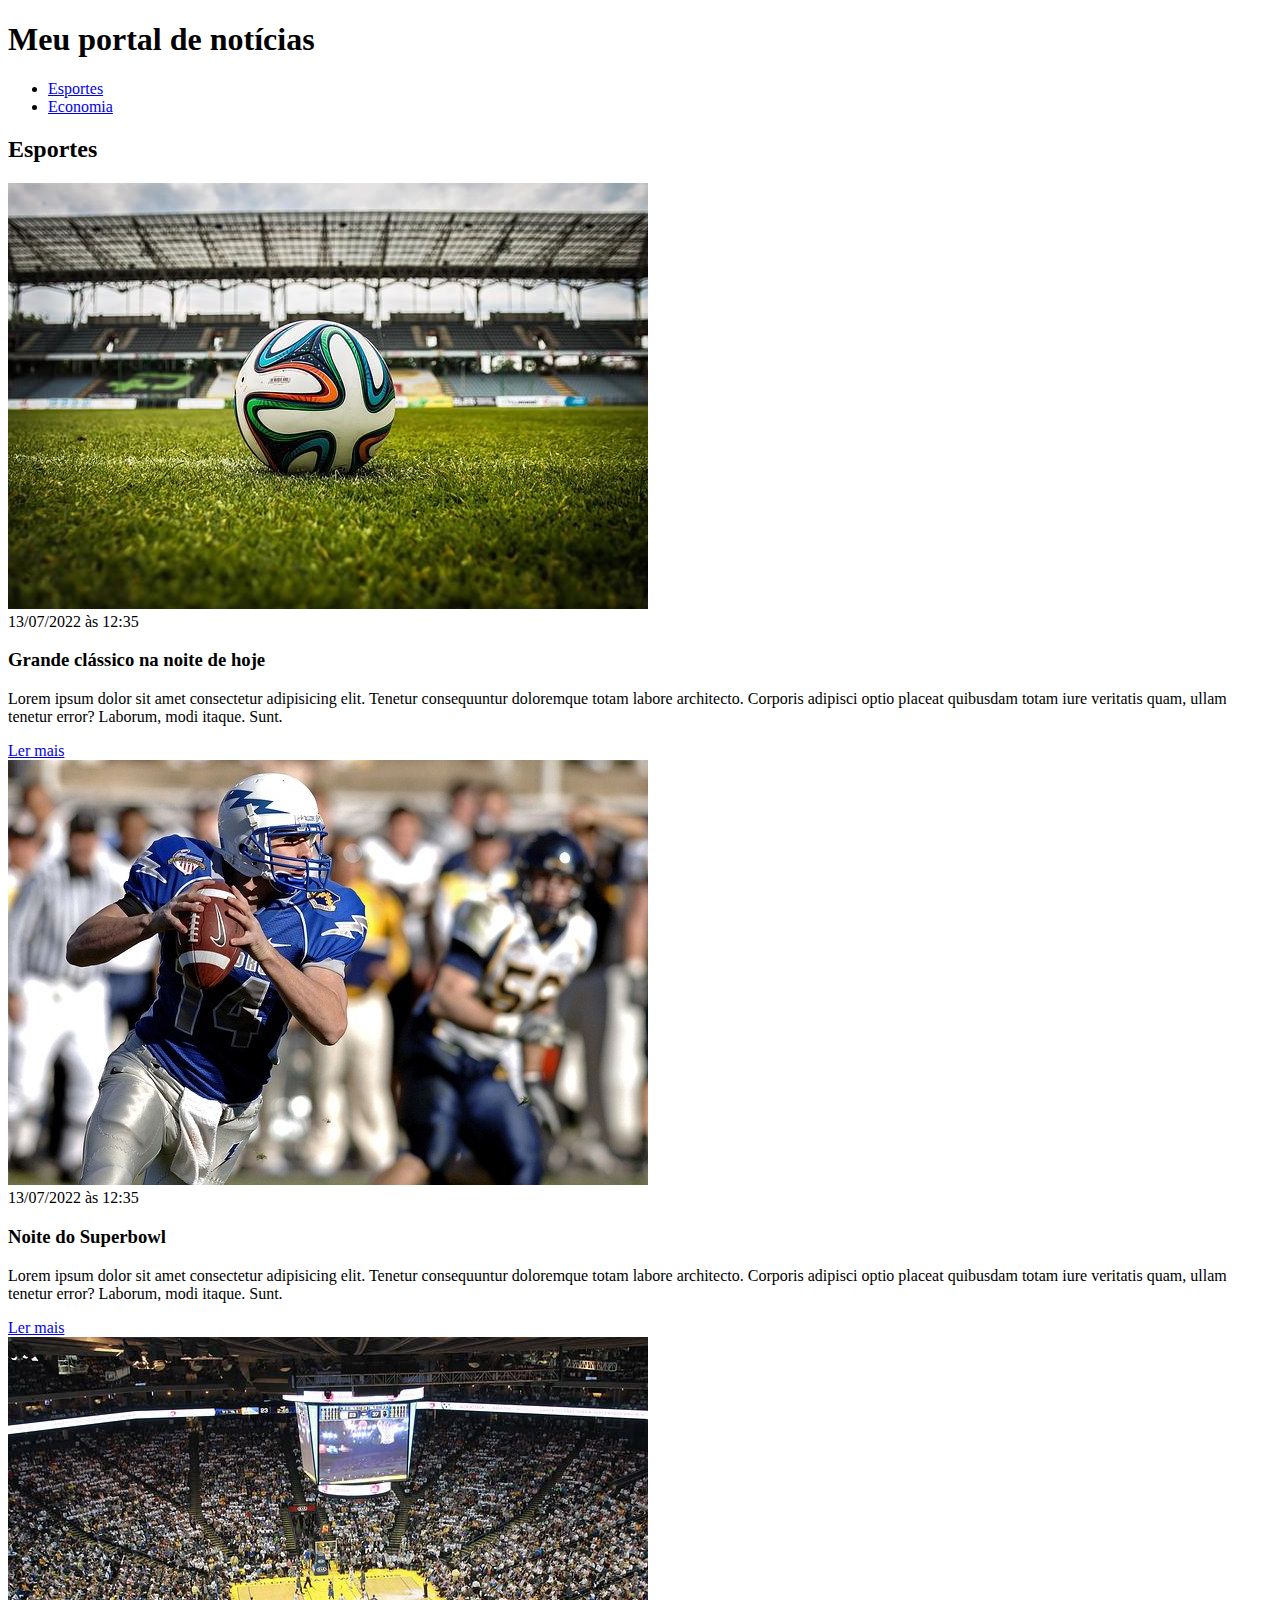
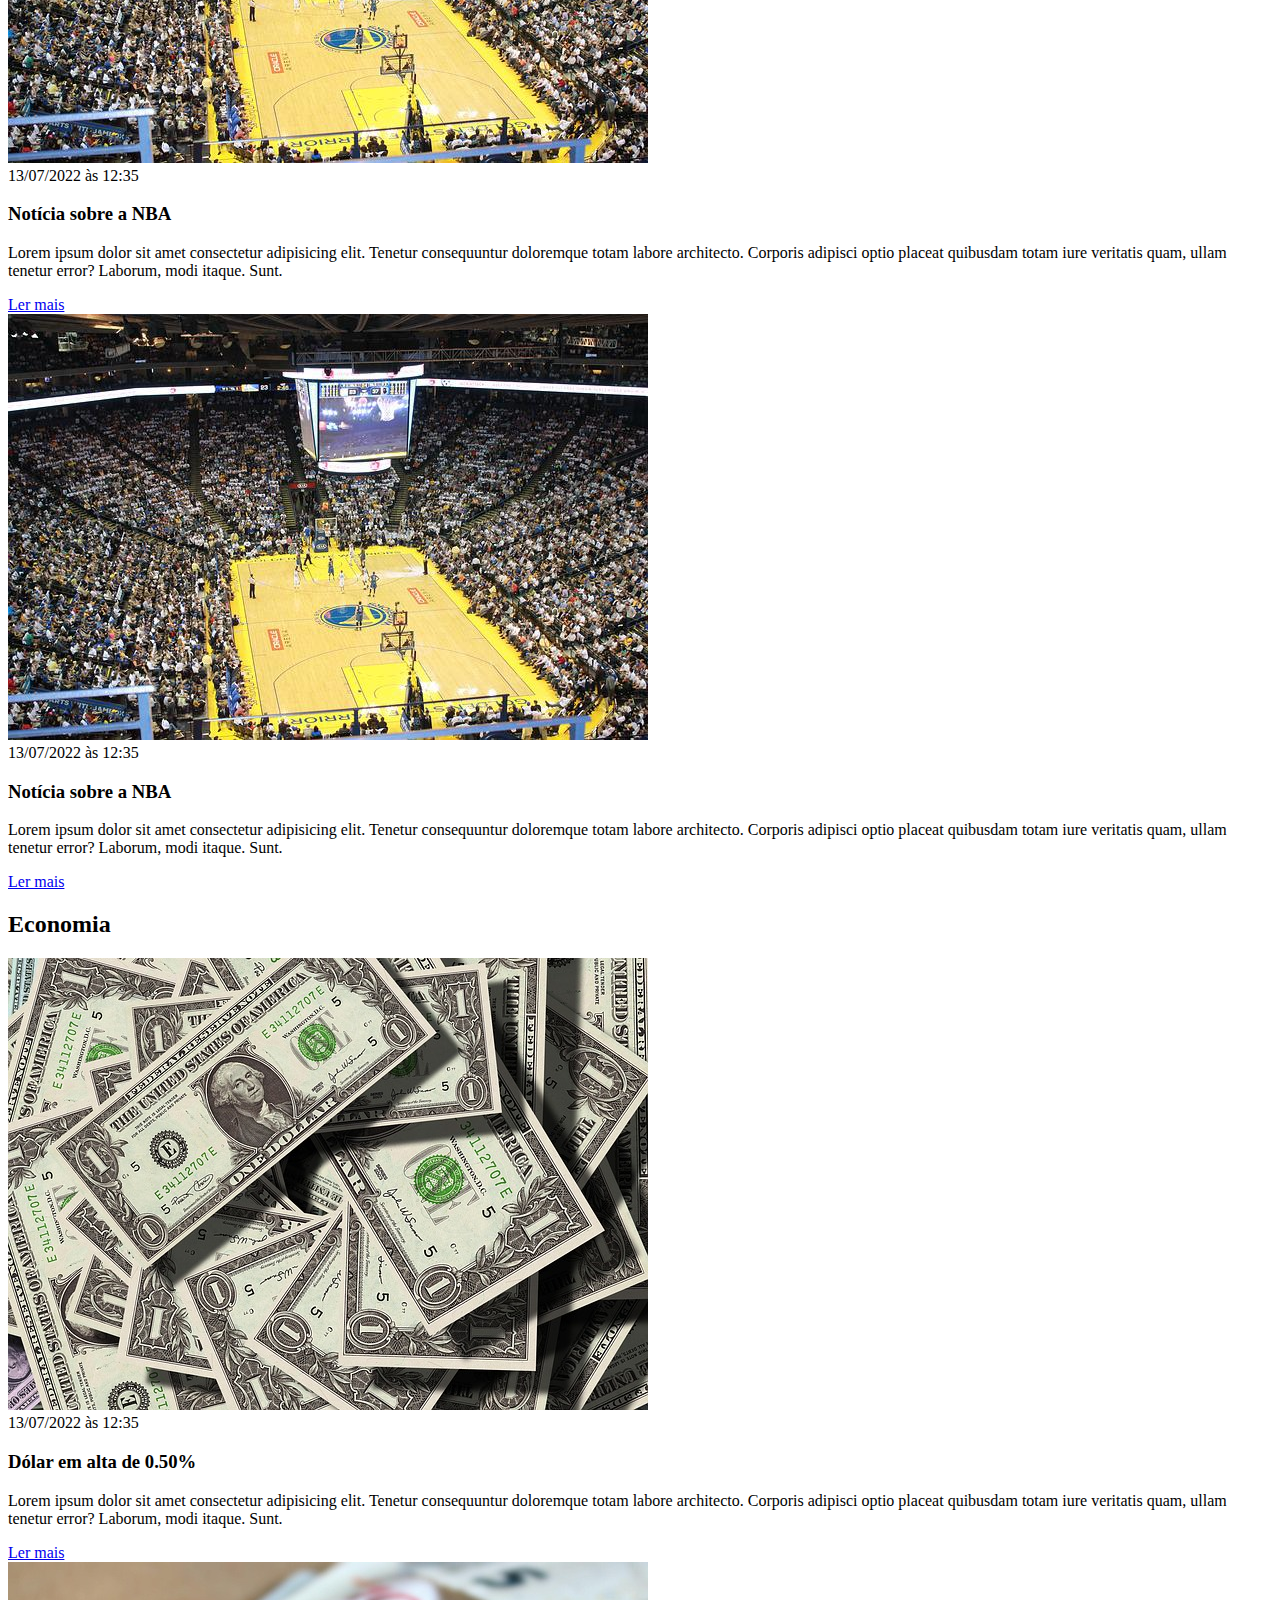
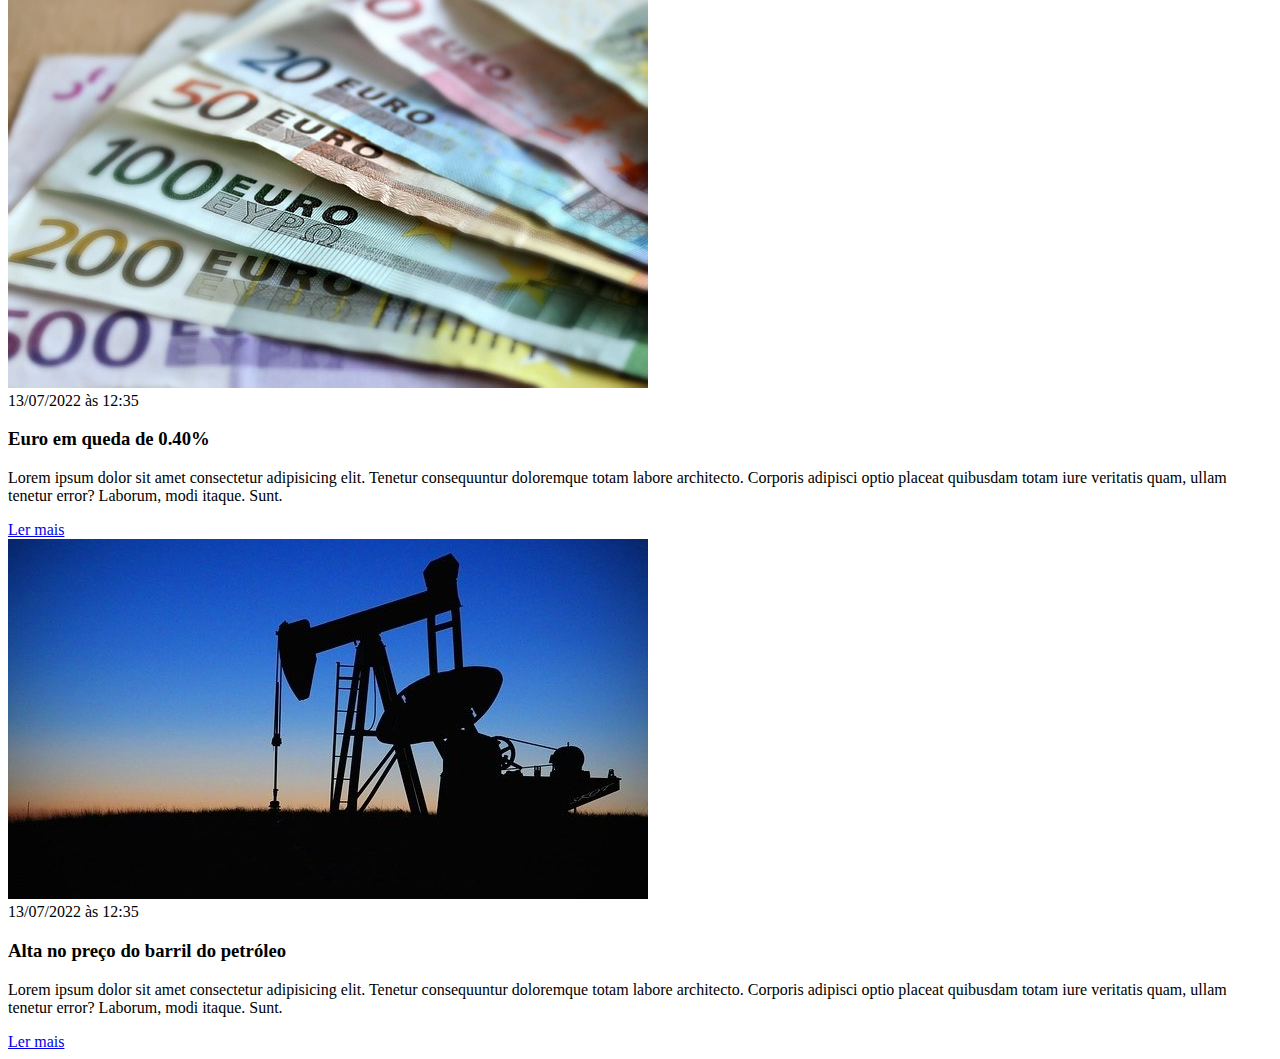
==== css/index.html @ 072e54cf "First commit" ====
<!DOCTYPE html>
<html lang="pt-BR">
<head>
    <meta charset="UTF-8">
    <meta http-equiv="X-UA-Compatible" content="IE=edge">
    <meta name="viewport" content="width=device-width, initial-scale=1.0">
    <title>Meu portal de notícias</title>
    <link rel="stylesheet" href="./main.css" />
</head>
<body>
    <header>
        <h1>Meu portal de notícias</h1>
        <nav>
            <ul>
                <li>
                    <a href="#sports" title="Ir para a seção de esportes">Esportes</a>
                </li>
                <li>
                    <a href="#economy" title="Ir para a seção de notícias">Economia</a>
                </li>
            </ul>
        </nav>
    </header>
    <section>
        <h2>Esportes</h2>
        <article>
            <img src="./imagens/futebol.jpg" alt="Bola de futebol no gramado" />
            <header>
                <time>13/07/2022 às 12:35</time>
            </header>
            <h3>Grande clássico na noite de hoje</h3>
            <p>
                Lorem ipsum dolor sit amet consectetur adipisicing elit. Tenetur consequuntur doloremque totam labore architecto. Corporis adipisci optio placeat quibusdam totam iure veritatis quam, ullam tenetur error? Laborum, modi itaque. Sunt.
            </p>
            <a href="#" title="Leia a notícia completa">Ler mais</a>
        </article>
        <article>
            <img src="./imagens/futebol-americano.jpg" alt="Jogador de futebol americano correndo com a bola na mão" />
            <header>
                <time>13/07/2022 às 12:35</time>
            </header>
            <h3>Noite do Superbowl</h3>
            <p>
                Lorem ipsum dolor sit amet consectetur adipisicing elit. Tenetur consequuntur doloremque totam labore architecto. Corporis adipisci optio placeat quibusdam totam iure veritatis quam, ullam tenetur error? Laborum, modi itaque. Sunt.
            </p>
            <a href="#" title="Leia a notícia completa">Ler mais</a>
        </article>
        <article>
            <img src="./imagens/basquete.jpg" title="Vista aérea de uma quadra de basquete" />
            <header>
                <time>13/07/2022 às 12:35</time>
            </header>
            <h3>Notícia sobre a NBA</h3>
            <p>
                Lorem ipsum dolor sit amet consectetur adipisicing elit. Tenetur consequuntur doloremque totam labore architecto. Corporis adipisci optio placeat quibusdam totam iure veritatis quam, ullam tenetur error? Laborum, modi itaque. Sunt.
            </p>
            <a href="#" title="Leia a notícia completa">Ler mais</a>
        </article>
        <article>
            <img src="./imagens/basquete.jpg" title="Vista aérea de uma quadra de basquete" />
            <header>
                <time>13/07/2022 às 12:35</time>
            </header>
            <h3>Notícia sobre a NBA</h3>
            <p>
                Lorem ipsum dolor sit amet consectetur adipisicing elit. Tenetur consequuntur doloremque totam labore architecto. Corporis adipisci optio placeat quibusdam totam iure veritatis quam, ullam tenetur error? Laborum, modi itaque. Sunt.
            </p>
            <a href="#" title="Leia a notícia completa">Ler mais</a>
        </article>
    </section>
    <section>
        <h2>Economia</h2>
        <article>
            <img src="./imagens/dolares.jpg" alt="Muitos dólares" />
            <header>
                <time>13/07/2022 às 12:35</time>
            </header>
            <h3>Dólar em alta de 0.50%</h3>
            <p>
                Lorem ipsum dolor sit amet consectetur adipisicing elit. Tenetur consequuntur doloremque totam labore architecto. Corporis adipisci optio placeat quibusdam totam iure veritatis quam, ullam tenetur error? Laborum, modi itaque. Sunt.
            </p>
            <a href="#" title="Leia a notícia completa">Ler mais</a>
        </article>
        <article>
            <img src="./imagens/euro.jpg" alt="Várias notas de euro" />
            <header>
                <time>13/07/2022 às 12:35</time>
            </header>
            <h3>Euro em queda de 0.40%</h3>
            <p>
                Lorem ipsum dolor sit amet consectetur adipisicing elit. Tenetur consequuntur doloremque totam labore architecto. Corporis adipisci optio placeat quibusdam totam iure veritatis quam, ullam tenetur error? Laborum, modi itaque. Sunt.
            </p>
            <a href="#" title="Leia a notícia completa">Ler mais</a>
        </article>
        <article>
            <img src="./imagens/petroleo.jpg" alt="Extração de petróleo" />
            <header>
                <time>13/07/2022 às 12:35</time>
            </header>
            <h3>Alta no preço do barril do petróleo</h3>
            <p>
                Lorem ipsum dolor sit amet consectetur adipisicing elit. Tenetur consequuntur doloremque totam labore architecto. Corporis adipisci optio placeat quibusdam totam iure veritatis quam, ullam tenetur error? Laborum, modi itaque. Sunt.
            </p>
            <a href="#" title="Leia a notícia completa">Ler mais</a>
        </article>
    </section>
</body>
</html>
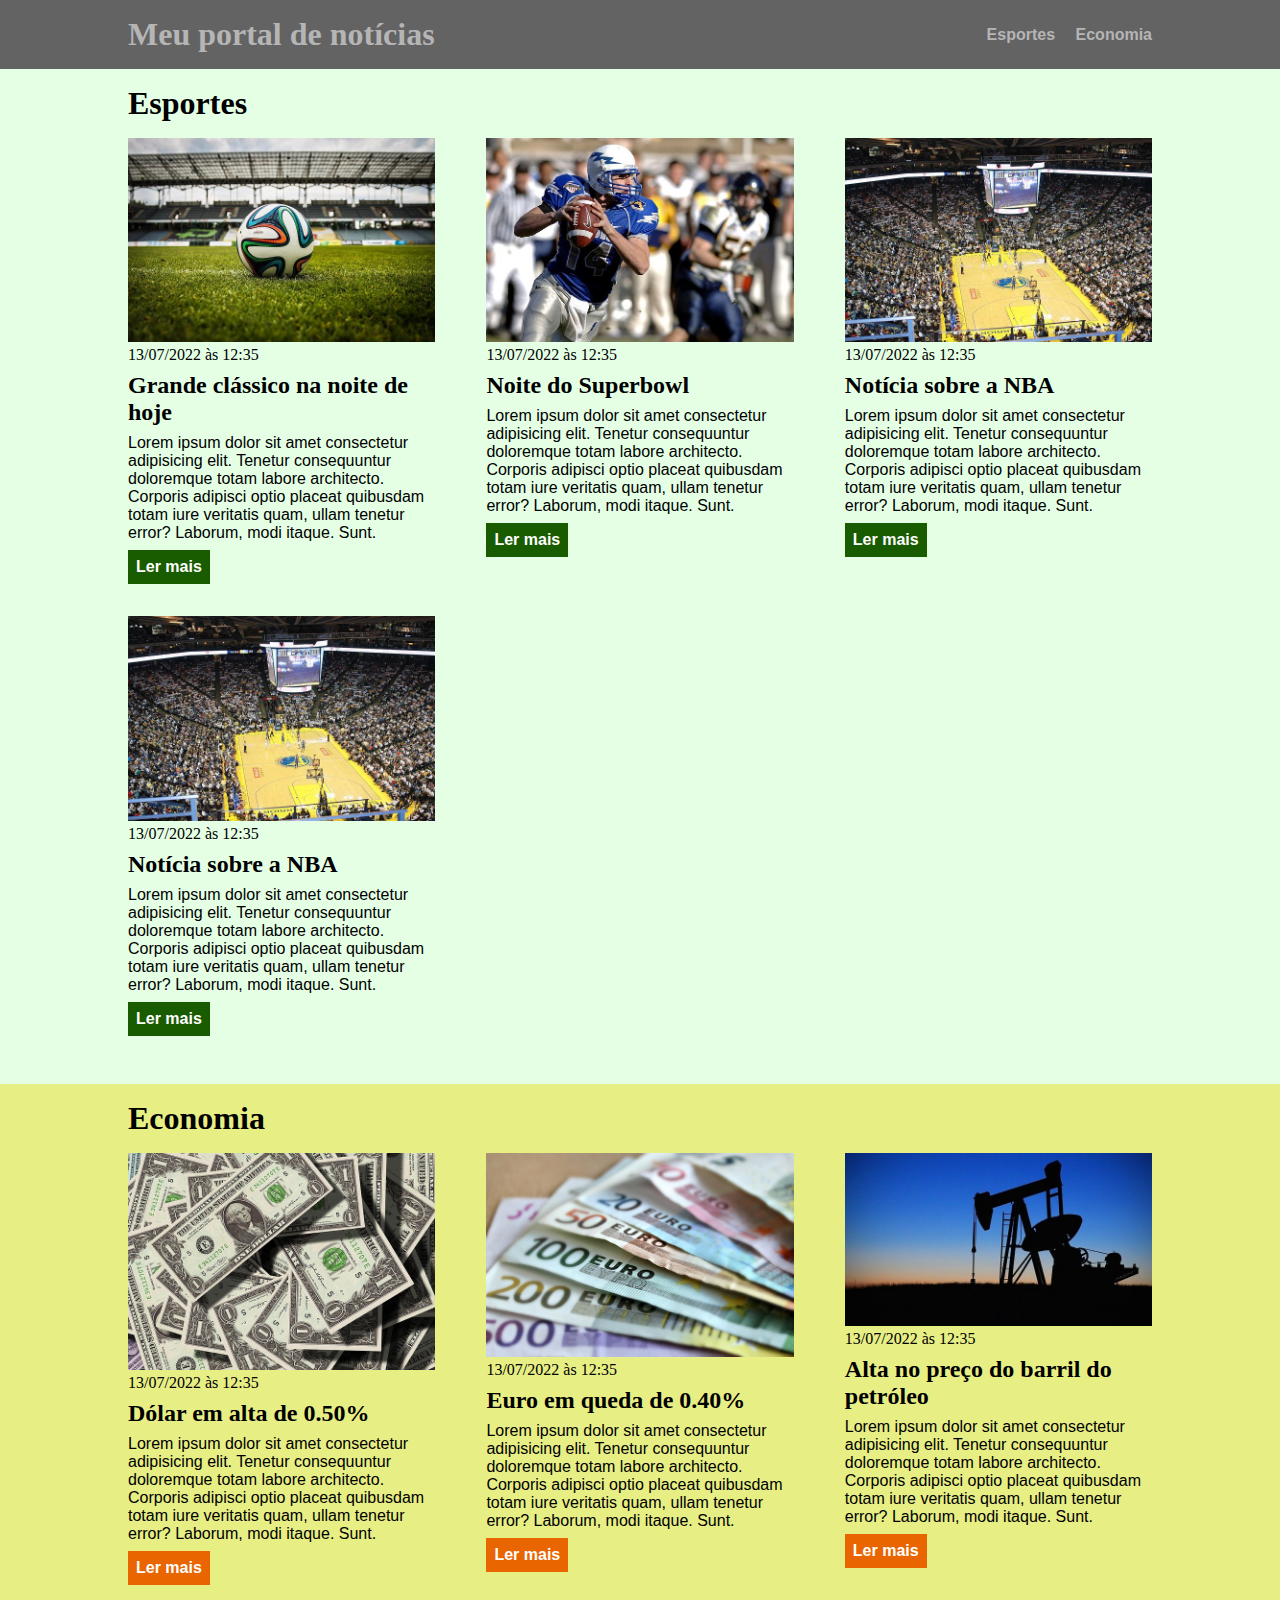
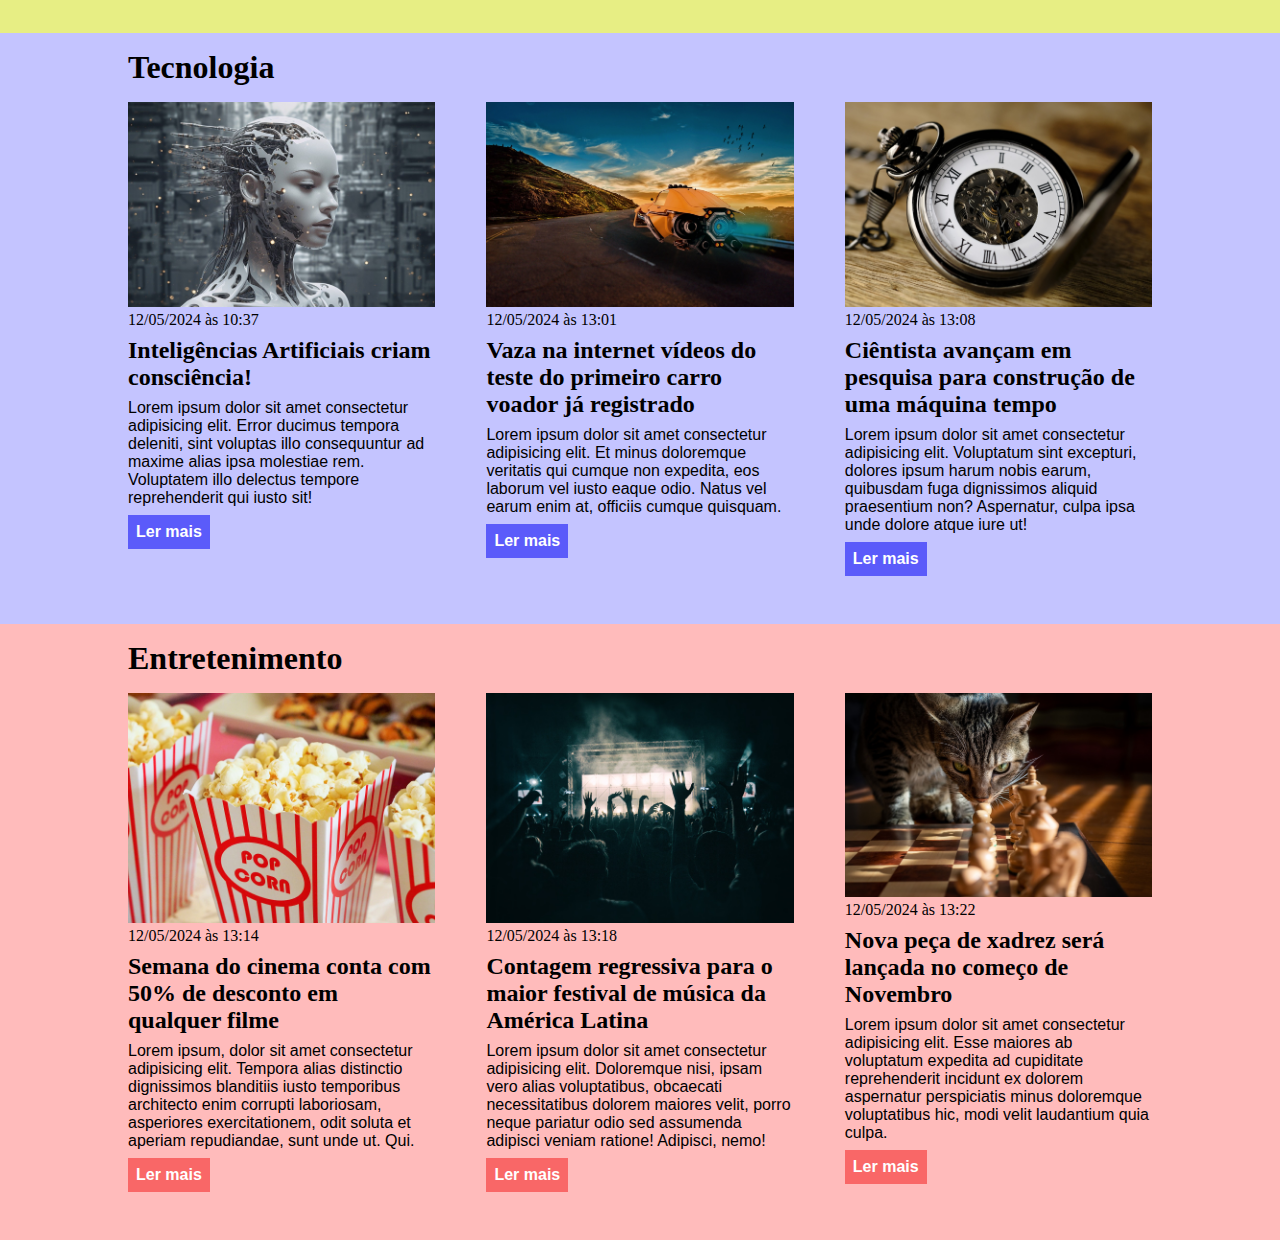
==== commit 58734396: "Exercício terminado" ====
--- a/css/index.html
+++ b/css/index.html
@@ -9,100 +9,178 @@
 </head>
 <body>
     <header>
-        <h1>Meu portal de notícias</h1>
-        <nav>
-            <ul>
-                <li>
-                    <a href="#sports" title="Ir para a seção de esportes">Esportes</a>
-                </li>
-                <li>
-                    <a href="#economy" title="Ir para a seção de notícias">Economia</a>
-                </li>
-            </ul>
-        </nav>
+        <div class="container">
+            <h1>Meu portal de notícias</h1>
+            <nav>
+                <ul>
+                    <li>
+                        <a href="#sports" title="Ir para a seção de esportes">Esportes</a>
+                    </li>
+                    <li>
+                        <a href="#economy" title="Ir para a seção de notícias">Economia</a>
+                    </li>
+                </ul>
+            </nav>
+        </div>
     </header>
-    <section>
-        <h2>Esportes</h2>
-        <article>
-            <img src="./imagens/futebol.jpg" alt="Bola de futebol no gramado" />
-            <header>
-                <time>13/07/2022 às 12:35</time>
-            </header>
-            <h3>Grande clássico na noite de hoje</h3>
-            <p>
-                Lorem ipsum dolor sit amet consectetur adipisicing elit. Tenetur consequuntur doloremque totam labore architecto. Corporis adipisci optio placeat quibusdam totam iure veritatis quam, ullam tenetur error? Laborum, modi itaque. Sunt.
-            </p>
-            <a href="#" title="Leia a notícia completa">Ler mais</a>
-        </article>
-        <article>
-            <img src="./imagens/futebol-americano.jpg" alt="Jogador de futebol americano correndo com a bola na mão" />
-            <header>
-                <time>13/07/2022 às 12:35</time>
-            </header>
-            <h3>Noite do Superbowl</h3>
-            <p>
-                Lorem ipsum dolor sit amet consectetur adipisicing elit. Tenetur consequuntur doloremque totam labore architecto. Corporis adipisci optio placeat quibusdam totam iure veritatis quam, ullam tenetur error? Laborum, modi itaque. Sunt.
-            </p>
-            <a href="#" title="Leia a notícia completa">Ler mais</a>
-        </article>
-        <article>
-            <img src="./imagens/basquete.jpg" title="Vista aérea de uma quadra de basquete" />
-            <header>
-                <time>13/07/2022 às 12:35</time>
-            </header>
-            <h3>Notícia sobre a NBA</h3>
-            <p>
-                Lorem ipsum dolor sit amet consectetur adipisicing elit. Tenetur consequuntur doloremque totam labore architecto. Corporis adipisci optio placeat quibusdam totam iure veritatis quam, ullam tenetur error? Laborum, modi itaque. Sunt.
-            </p>
-            <a href="#" title="Leia a notícia completa">Ler mais</a>
-        </article>
-        <article>
-            <img src="./imagens/basquete.jpg" title="Vista aérea de uma quadra de basquete" />
-            <header>
-                <time>13/07/2022 às 12:35</time>
-            </header>
-            <h3>Notícia sobre a NBA</h3>
-            <p>
-                Lorem ipsum dolor sit amet consectetur adipisicing elit. Tenetur consequuntur doloremque totam labore architecto. Corporis adipisci optio placeat quibusdam totam iure veritatis quam, ullam tenetur error? Laborum, modi itaque. Sunt.
-            </p>
-            <a href="#" title="Leia a notícia completa">Ler mais</a>
-        </article>
+    <section id="sports">
+        <div class="container">
+            <h2>Esportes</h2>
+            <div class="articles">
+                <article>
+                    <img src="./imagens/futebol.jpg" alt="Bola de futebol no gramado" />
+                    <header>
+                        <time>13/07/2022 às 12:35</time>
+                    </header>
+                    <h3>Grande clássico na noite de hoje</h3>
+                    <p>
+                        Lorem ipsum dolor sit amet consectetur adipisicing elit. Tenetur consequuntur doloremque totam labore architecto. Corporis adipisci optio placeat quibusdam totam iure veritatis quam, ullam tenetur error? Laborum, modi itaque. Sunt.
+                    </p>
+                    <a href="#" title="Leia a notícia completa">Ler mais</a>
+                </article>
+                <article>
+                    <img src="./imagens/futebol-americano.jpg" alt="Jogador de futebol americano correndo com a bola na mão" />
+                    <header>
+                        <time>13/07/2022 às 12:35</time>
+                    </header>
+                    <h3>Noite do Superbowl</h3>
+                    <p>
+                        Lorem ipsum dolor sit amet consectetur adipisicing elit. Tenetur consequuntur doloremque totam labore architecto. Corporis adipisci optio placeat quibusdam totam iure veritatis quam, ullam tenetur error? Laborum, modi itaque. Sunt.
+                    </p>
+                    <a href="#" title="Leia a notícia completa">Ler mais</a>
+                </article>
+                <article>
+                    <img src="./imagens/basquete.jpg" title="Vista aérea de uma quadra de basquete" />
+                    <header>
+                        <time>13/07/2022 às 12:35</time>
+                    </header>
+                    <h3>Notícia sobre a NBA</h3>
+                    <p>
+                        Lorem ipsum dolor sit amet consectetur adipisicing elit. Tenetur consequuntur doloremque totam labore architecto. Corporis adipisci optio placeat quibusdam totam iure veritatis quam, ullam tenetur error? Laborum, modi itaque. Sunt.
+                    </p>
+                    <a href="#" title="Leia a notícia completa">Ler mais</a>
+                </article>
+                <article>
+                    <img src="./imagens/basquete.jpg" title="Vista aérea de uma quadra de basquete" />
+                    <header>
+                        <time>13/07/2022 às 12:35</time>
+                    </header>
+                    <h3>Notícia sobre a NBA</h3>
+                    <p>
+                        Lorem ipsum dolor sit amet consectetur adipisicing elit. Tenetur consequuntur doloremque totam labore architecto. Corporis adipisci optio placeat quibusdam totam iure veritatis quam, ullam tenetur error? Laborum, modi itaque. Sunt.
+                    </p>
+                    <a href="#" title="Leia a notícia completa">Ler mais</a>
+                </article>
+            </div>
+        </div>
     </section>
-    <section>
-        <h2>Economia</h2>
-        <article>
-            <img src="./imagens/dolares.jpg" alt="Muitos dólares" />
-            <header>
-                <time>13/07/2022 às 12:35</time>
-            </header>
-            <h3>Dólar em alta de 0.50%</h3>
-            <p>
-                Lorem ipsum dolor sit amet consectetur adipisicing elit. Tenetur consequuntur doloremque totam labore architecto. Corporis adipisci optio placeat quibusdam totam iure veritatis quam, ullam tenetur error? Laborum, modi itaque. Sunt.
-            </p>
-            <a href="#" title="Leia a notícia completa">Ler mais</a>
-        </article>
-        <article>
-            <img src="./imagens/euro.jpg" alt="Várias notas de euro" />
-            <header>
-                <time>13/07/2022 às 12:35</time>
-            </header>
-            <h3>Euro em queda de 0.40%</h3>
-            <p>
-                Lorem ipsum dolor sit amet consectetur adipisicing elit. Tenetur consequuntur doloremque totam labore architecto. Corporis adipisci optio placeat quibusdam totam iure veritatis quam, ullam tenetur error? Laborum, modi itaque. Sunt.
-            </p>
-            <a href="#" title="Leia a notícia completa">Ler mais</a>
-        </article>
-        <article>
-            <img src="./imagens/petroleo.jpg" alt="Extração de petróleo" />
-            <header>
-                <time>13/07/2022 às 12:35</time>
-            </header>
-            <h3>Alta no preço do barril do petróleo</h3>
-            <p>
-                Lorem ipsum dolor sit amet consectetur adipisicing elit. Tenetur consequuntur doloremque totam labore architecto. Corporis adipisci optio placeat quibusdam totam iure veritatis quam, ullam tenetur error? Laborum, modi itaque. Sunt.
-            </p>
-            <a href="#" title="Leia a notícia completa">Ler mais</a>
-        </article>
+    <section id="economy">
+        <div class="container">
+            <h2>Economia</h2>
+            <div class="articles">
+                <article>
+                    <img src="./imagens/dolares.jpg" alt="Muitos dólares" />
+                    <header>
+                        <time>13/07/2022 às 12:35</time>
+                    </header>
+                    <h3>Dólar em alta de 0.50%</h3>
+                    <p>
+                        Lorem ipsum dolor sit amet consectetur adipisicing elit. Tenetur consequuntur doloremque totam labore architecto. Corporis adipisci optio placeat quibusdam totam iure veritatis quam, ullam tenetur error? Laborum, modi itaque. Sunt.
+                    </p>
+                    <a href="#" title="Leia a notícia completa">Ler mais</a>
+                </article>
+                <article>
+                    <img src="./imagens/euro.jpg" alt="Várias notas de euro" />
+                    <header>
+                        <time>13/07/2022 às 12:35</time>
+                    </header>
+                    <h3>Euro em queda de 0.40%</h3>
+                    <p>
+                        Lorem ipsum dolor sit amet consectetur adipisicing elit. Tenetur consequuntur doloremque totam labore architecto. Corporis adipisci optio placeat quibusdam totam iure veritatis quam, ullam tenetur error? Laborum, modi itaque. Sunt.
+                    </p>
+                    <a href="#" title="Leia a notícia completa">Ler mais</a>
+                </article>
+                <article>
+                    <img src="./imagens/petroleo.jpg" alt="Extração de petróleo" />
+                    <header>
+                        <time>13/07/2022 às 12:35</time>
+                    </header>
+                    <h3>Alta no preço do barril do petróleo</h3>
+                    <p>
+                        Lorem ipsum dolor sit amet consectetur adipisicing elit. Tenetur consequuntur doloremque totam labore architecto. Corporis adipisci optio placeat quibusdam totam iure veritatis quam, ullam tenetur error? Laborum, modi itaque. Sunt.
+                    </p>
+                    <a href="#" title="Leia a notícia completa">Ler mais</a>
+                </article>
+            </div>
+        </div>
+    </section>
+    <section id="tecnology">
+        <div class="container">
+            <h2>Tecnologia</h2>
+            <div class="articles">
+                <article>
+                    <img src="/css/imagens/ia.jpg" alt="Inteligência Artificial">
+                    <header>
+                        <time>12/05/2024 às 10:37</time>
+                    </header>
+                    <h3>Inteligências Artificiais criam consciência!</h3>
+                    <p>Lorem ipsum dolor sit amet consectetur adipisicing elit. Error ducimus tempora deleniti, sint voluptas illo consequuntur ad maxime alias ipsa molestiae rem. Voluptatem illo delectus tempore reprehenderit qui iusto sit!</p>
+                    <a href="#" title="Leia a notícia completa">Ler mais</a>
+                </article>
+                <article>
+                    <img src="/css/imagens/carro-voador.jpg" alt="Carro Voador">
+                    <header>
+                        <time>12/05/2024 às 13:01</time>
+                    </header>
+                    <h3>Vaza na internet vídeos do teste do primeiro carro voador já registrado</h3>
+                    <p>Lorem ipsum dolor sit amet consectetur adipisicing elit. Et minus doloremque veritatis qui cumque non expedita, eos laborum vel iusto eaque odio. Natus vel earum enim at, officiis cumque quisquam.</p>
+                    <a href="#" title="Leia a notícia completa">Ler mais</a>
+                </article>
+                <article>
+                    <img src="/css/imagens/viajem-temporal.jpg" alt="Viagem no tempo é estudado">
+                    <header>
+                        <time>12/05/2024 às 13:08</time>
+                    </header>
+                    <h3>Ciêntista avançam em pesquisa para construção de uma máquina tempo</h3>
+                    <p>Lorem ipsum dolor sit amet consectetur adipisicing elit. Voluptatum sint excepturi, dolores ipsum harum nobis earum, quibusdam fuga dignissimos aliquid praesentium non? Aspernatur, culpa ipsa unde dolore atque iure ut!</p>
+                    <a href="#" title="Leia a notícia completa">Ler mais</a>
+                </article>
+            </div>
+        </div>
+    </section>
+    <section id="entretenimento">
+        <div class="container">
+            <h2>Entretenimento</h2>
+            <div class="articles">
+                <article>
+                    <img src="/css/imagens/semana-cinema.jpg" alt="Semana do Cinema">
+                    <header>
+                        <time>12/05/2024 às 13:14</time>
+                    </header>
+                    <h3>Semana do cinema conta com 50% de desconto em qualquer filme</h3>
+                    <p>Lorem ipsum, dolor sit amet consectetur adipisicing elit. Tempora alias distinctio dignissimos blanditiis iusto temporibus architecto enim corrupti laboriosam, asperiores exercitationem, odit soluta et aperiam repudiandae, sunt unde ut. Qui.</p>
+                    <a href="#" title="Leia a notícia completa">Ler mais</a>
+                </article>
+                <article>
+                    <img src="/css/imagens/festival.jpg" alt="Maior festival de música da América Latina">
+                    <header>
+                        <time>12/05/2024 às 13:18</time>
+                    </header>
+                    <h3>Contagem regressiva para o maior festival de música da América Latina</h3>
+                    <p>Lorem ipsum dolor sit amet consectetur adipisicing elit. Doloremque nisi, ipsam vero alias voluptatibus, obcaecati necessitatibus dolorem maiores velit, porro neque pariatur odio sed assumenda adipisci veniam ratione! Adipisci, nemo!</p>
+                    <a href="#" title="Leia a notícia completa">Ler mais</a>
+                </article>
+                <article>
+                    <img src="/css/imagens/xadrez2.jpg" alt="Xadrez 2">
+                    <header>
+                        <time>12/05/2024 às 13:22</time>
+                    </header>
+                    <h3>Nova peça de xadrez será lançada no começo de Novembro</h3>
+                    <p>Lorem ipsum dolor sit amet consectetur adipisicing elit. Esse maiores ab voluptatum expedita ad cupiditate reprehenderit incidunt ex dolorem aspernatur perspiciatis minus doloremque voluptatibus hic, modi velit laudantium quia culpa.</p>
+                    <a href="#" title="Leia a notícia completa">Ler mais</a>
+                </article>
+            </div>
+        </div>
     </section>
 </body>
 </html>--- a/css/main.css
+++ b/css/main.css
@@ -0,0 +1,122 @@
+* {
+    box-sizing: border-box;
+    margin: 0;
+    padding: 0;
+}
+
+body > header {
+    background-color: rgb(100, 99, 99);
+    padding: 16px 0;
+    color: rgb(181, 181, 181);
+}
+
+header .container {
+    display: flex;
+    align-items: center;
+    justify-content: space-between;
+}
+
+header li {
+    display: inline;
+    font-family: Arial, Helvetica, sans-serif;
+    font-weight: bold;
+    margin-left: 16px;
+}
+
+header li a {
+    color: rgb(181, 181, 181);
+    text-decoration: none;
+}
+
+.container {
+    width: 80%;
+    margin: 0 auto 0 auto;
+}
+
+.articles {
+    display: flex;
+    flex-wrap: wrap;
+    justify-content: space-between;
+}
+
+.articles article img {
+    /*height: 180px;*/
+    width: 100%;
+}
+
+.articles article{
+    width: 30%;
+}
+
+section {
+    padding: 16px 0;
+}
+
+section h2 {
+    margin-bottom: 16px;
+}
+
+.articles article h3 {
+    margin-top: 8px;
+    margin-bottom: 8px;
+}
+
+.articles article a {
+    padding: 8px;
+    background-color: blue;
+    color: #fff;
+    display: inline-block;
+    text-decoration: none;
+    font-weight: bold;
+    margin-top: 8px;
+    margin-bottom: 32px;
+}
+
+.articles article a:hover {
+    text-decoration: underline;
+}
+
+.articles article p, 
+.articles article a {
+    font-family: Arial, Helvetica, sans-serif;
+}
+
+.articles article h3 {
+    font-size: 24px;
+}
+
+section h2 {
+    font-size: 32px;
+}
+
+#sports {
+    background-color: rgba(0, 255, 0, 0.1)
+}
+
+#sports .articles article a {
+    background-color: #195c00;
+}
+
+#economy {
+    background-color: #e7ee84;
+}
+
+#economy .articles article a {
+    background-color: #e86500;
+}
+
+#tecnology {
+    background-color: rgb(196, 196, 255);
+}
+
+#tecnology .articles article a {
+    background-color: rgb(91, 91, 250);
+}
+
+#entretenimento {
+    background-color: rgb(255, 187, 187);
+}
+
+#entretenimento .articles article a {
+    background-color: rgb(249, 103, 103);
+}